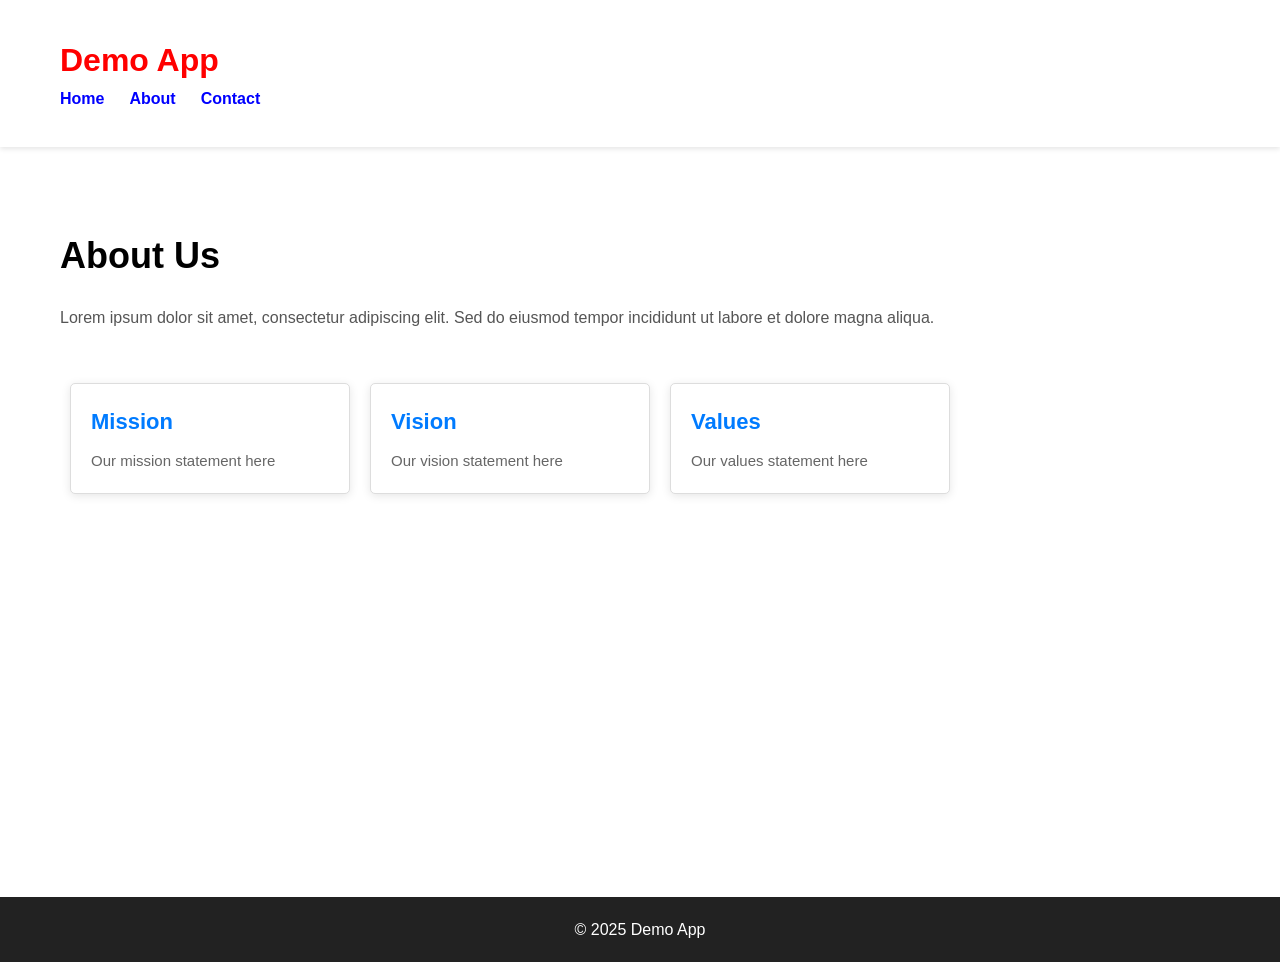
==== about.html @ 9ccf73a2 "Add demo web project with intentional CSS issues Co-authored-by: sanketborate-dev <222601230+sanketb" ====
<!DOCTYPE html>
<html lang="en">
<head>
    <meta charset="UTF-8">
    <meta name="viewport" content="width=device-width, initial-scale=1.0">
    <title>About - Demo App</title>
    <link rel="stylesheet" href="styles/main.css">
    <link rel="stylesheet" href="styles/components.css">
</head>
<body>
    <header class="header">
        <div class="container">
            <h1 style="color: #ff0000; font-size: 32px;">Demo App</h1>
            <nav class="nav">
                <ul style="list-style: none; display: flex;">
                    <li><a href="index.html" style="color: blue;">Home</a></li>
                    <li><a href="about.html" style="color: blue;">About</a></li>
                    <li><a href="#" style="color: blue;">Contact</a></li>
                </ul>
            </nav>
        </div>
    </header>

    <main class="main-content">
        <section style="padding: 60px 0;">
            <div class="container">
                <h2 style="color: #000; font-size: 36px; margin-bottom: 20px;">About Us</h2>
                <p style="font-size: 16px; line-height: 1.8; color: #555;">
                    Lorem ipsum dolor sit amet, consectetur adipiscing elit. 
                    Sed do eiusmod tempor incididunt ut labore et dolore magna aliqua.
                </p>
                
                <div style="margin-top: 40px;">
                    <div class="card" style="display: inline-block; width: 280px; margin: 10px;">
                        <h3 style="color: #007bff; font-size: 22px;">Mission</h3>
                        <p style="color: #666; font-size: 15px;">Our mission statement here</p>
                    </div>
                    <div class="card" style="display: inline-block; width: 280px; margin: 10px;">
                        <h3 style="color: #007bff; font-size: 22px;">Vision</h3>
                        <p style="color: #666; font-size: 15px;">Our vision statement here</p>
                    </div>
                    <div class="card" style="display: inline-block; width: 280px; margin: 10px;">
                        <h3 style="color: #007bff; font-size: 22px;">Values</h3>
                        <p style="color: #666; font-size: 15px;">Our values statement here</p>
                    </div>
                </div>
            </div>
        </section>
    </main>

    <footer class="footer" style="background: #222; color: #fff; padding: 20px; text-align: center;">
        <p>&copy; 2025 Demo App</p>
    </footer>
</body>
</html>
---- styles/main.css ----
/* Main stylesheet with inconsistent styles */

* {
    margin: 0;
    padding: 0;
    box-sizing: border-box;
}

body {
    font-family: Arial, sans-serif;
    line-height: 1.6;
    color: #333;
}

.container {
    width: 1200px;
    margin: 0 auto;
    padding: 20px;
}

/* Header - inconsistent spacing */
.header {
    background-color: #ffffff;
    box-shadow: 0 2px 5px rgba(0,0,0,0.1);
    padding: 15px 0;
}

.nav ul {
    margin: 0;
    padding: 0;
}

.nav li {
    margin-right: 25px;
}

.nav a {
    text-decoration: none;
    font-weight: bold;
}

/* Main content - no responsive design */
.main-content {
    min-height: calc(100vh - 200px);
}

.hero {
    margin-bottom: 40px;
}

/* Features section - broken layout */
.features {
    padding: 40px 0;
}

.card {
    background: white;
    padding: 30px;
    margin: 15px;
    border-radius: 5px;
    box-shadow: 0 2px 10px rgba(0,0,0,0.1);
    width: 300px;
    float: left;
}

/* Form section - inconsistent spacing and sizes */
.form-section {
    padding: 50px 0;
    background: #f5f5f5;
}

.contact-form {
    max-width: 400px;
    margin: 0 auto;
}

/* Footer - different color scheme */
.footer {
    margin-top: 50px;
}

/* Modal - poor positioning */
.modal {
    display: none;
    position: fixed;
    z-index: 1;
    left: 0;
    top: 0;
    width: 100%;
    height: 100%;
    background-color: rgba(0,0,0,0.4);
}

.modal-content {
    background-color: white;
    margin: 100px auto;
    padding: 20px;
    border: 1px solid #888;
    width: 400px;
}

.close {
    float: right;
    cursor: pointer;
}

/* Overlapping button styles */
.btn {
    cursor: pointer;
    border-radius: 5px;
    font-size: 16px;
}

button {
    font-size: 14px;
}

/* Random unused styles */
.old-class {
    color: red;
}

.deprecated {
    display: block;
}
---- styles/components.css ----
/* Components stylesheet with duplicate and conflicting styles */

.btn {
    background-color: #007bff;
    color: #fff;
    padding: 12px 24px;
    border: none;
    border-radius: 4px;
}

/* Duplicate button style with different values */
.btn {
    padding: 10px 20px;
    font-size: 14px;
}

.card {
    border: 1px solid #ddd;
}

.card h3 {
    margin-bottom: 10px;
    font-size: 24px;
}

/* Conflicting card padding */
.card {
    padding: 20px;
}

/* Modal styles - duplicated from main.css */
.modal {
    position: fixed;
    top: 0;
    left: 0;
}

.modal-content {
    padding: 30px;
}

/* Form elements - no consistency */
input {
    border: 1px solid #ccc;
    border-radius: 3px;
}

textarea {
    border: 2px solid #999;
    border-radius: 5px;
    font-family: inherit;
}

/* Random conflicting styles */
h2 {
    color: #222;
    margin-bottom: 15px;
}

h3 {
    color: #444;
}

/* Unused component styles */
.sidebar {
    width: 250px;
    background: #f0f0f0;
}

.widget {
    padding: 15px;
    margin-bottom: 20px;
}
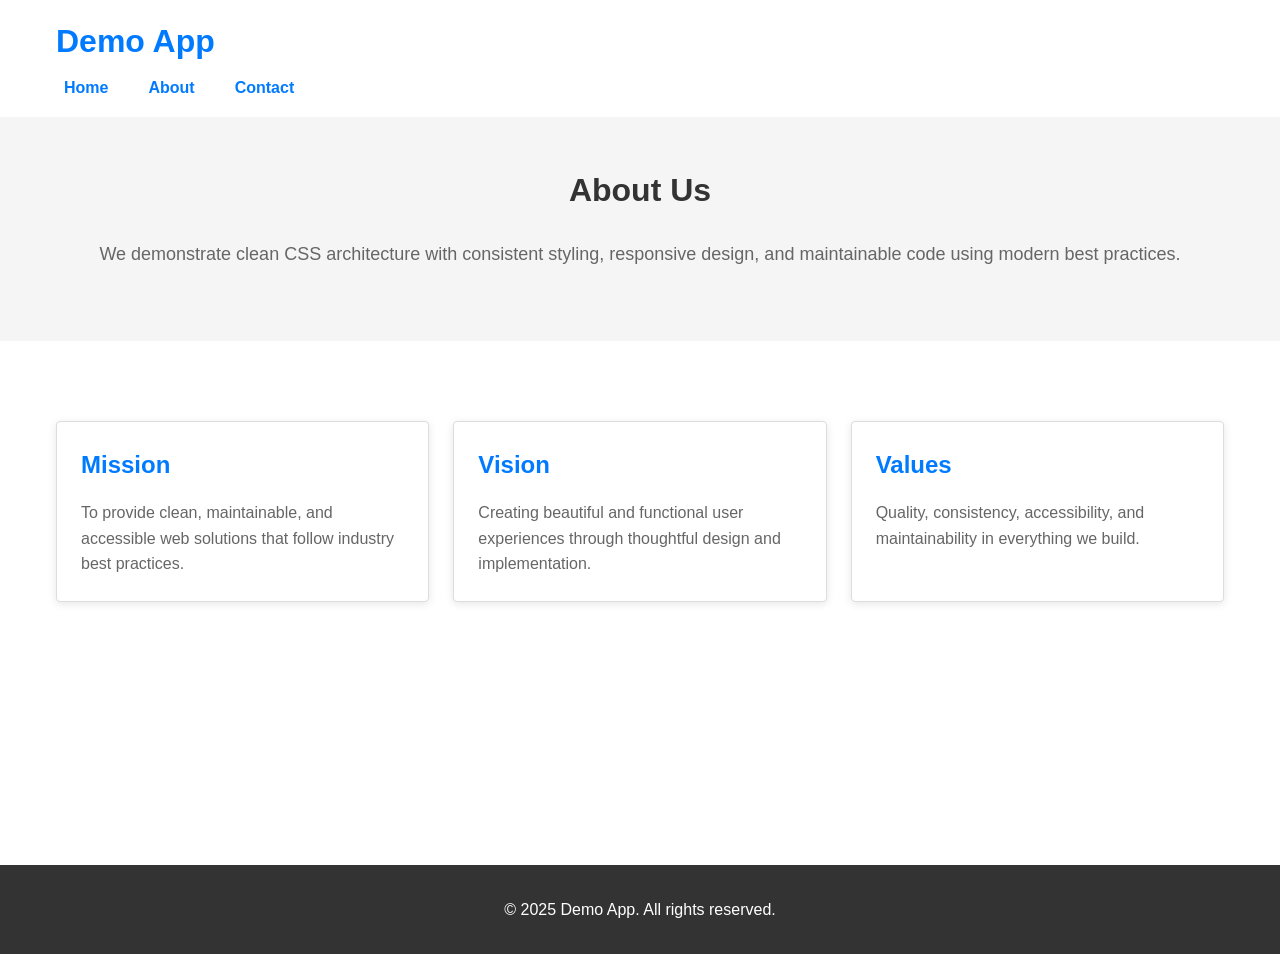
==== commit 72762a4c: "Fix all CSS issues: remove inline styles, apply BEM, make responsive, use CSS variables Co-authored-" ====
--- a/about.html
+++ b/about.html
@@ -10,46 +10,59 @@
 <body>
     <header class="header">
         <div class="container">
-            <h1 style="color: #ff0000; font-size: 32px;">Demo App</h1>
+            <h1 class="header__title">Demo App</h1>
             <nav class="nav">
-                <ul style="list-style: none; display: flex;">
-                    <li><a href="index.html" style="color: blue;">Home</a></li>
-                    <li><a href="about.html" style="color: blue;">About</a></li>
-                    <li><a href="#" style="color: blue;">Contact</a></li>
+                <ul class="nav__list">
+                    <li class="nav__item"><a href="index.html" class="nav__link">Home</a></li>
+                    <li class="nav__item"><a href="about.html" class="nav__link">About</a></li>
+                    <li class="nav__item"><a href="index.html#contact" class="nav__link">Contact</a></li>
                 </ul>
             </nav>
         </div>
     </header>
 
     <main class="main-content">
-        <section style="padding: 60px 0;">
+        <section class="hero">
             <div class="container">
-                <h2 style="color: #000; font-size: 36px; margin-bottom: 20px;">About Us</h2>
-                <p style="font-size: 16px; line-height: 1.8; color: #555;">
-                    Lorem ipsum dolor sit amet, consectetur adipiscing elit. 
-                    Sed do eiusmod tempor incididunt ut labore et dolore magna aliqua.
+                <h2 class="heading--primary">About Us</h2>
+                <p class="hero__description">
+                    We demonstrate clean CSS architecture with consistent styling, 
+                    responsive design, and maintainable code using modern best practices.
                 </p>
-                
-                <div style="margin-top: 40px;">
-                    <div class="card" style="display: inline-block; width: 280px; margin: 10px;">
-                        <h3 style="color: #007bff; font-size: 22px;">Mission</h3>
-                        <p style="color: #666; font-size: 15px;">Our mission statement here</p>
+            </div>
+        </section>
+        
+        <section class="features">
+            <div class="container">
+                <div class="features__container">
+                    <div class="card">
+                        <h3 class="card__title">Mission</h3>
+                        <p class="card__description">
+                            To provide clean, maintainable, and accessible web solutions 
+                            that follow industry best practices.
+                        </p>
                     </div>
-                    <div class="card" style="display: inline-block; width: 280px; margin: 10px;">
-                        <h3 style="color: #007bff; font-size: 22px;">Vision</h3>
-                        <p style="color: #666; font-size: 15px;">Our vision statement here</p>
+                    <div class="card">
+                        <h3 class="card__title">Vision</h3>
+                        <p class="card__description">
+                            Creating beautiful and functional user experiences through 
+                            thoughtful design and implementation.
+                        </p>
                     </div>
-                    <div class="card" style="display: inline-block; width: 280px; margin: 10px;">
-                        <h3 style="color: #007bff; font-size: 22px;">Values</h3>
-                        <p style="color: #666; font-size: 15px;">Our values statement here</p>
+                    <div class="card">
+                        <h3 class="card__title">Values</h3>
+                        <p class="card__description">
+                            Quality, consistency, accessibility, and maintainability 
+                            in everything we build.
+                        </p>
                     </div>
                 </div>
             </div>
         </section>
     </main>
 
-    <footer class="footer" style="background: #222; color: #fff; padding: 20px; text-align: center;">
-        <p>&copy; 2025 Demo App</p>
+    <footer class="footer">
+        <p class="footer__text">&copy; 2025 Demo App. All rights reserved.</p>
     </footer>
 </body>
 </html>
--- a/styles/main.css
+++ b/styles/main.css
@@ -1,4 +1,49 @@
-/* Main stylesheet with inconsistent styles */
+/* ==========================================================================
+   Main Stylesheet - Demo Application
+   Clean, maintainable CSS with BEM naming convention
+   ========================================================================== */
+
+/* CSS Variables for consistent theming */
+:root {
+    /* Colors */
+    --color-primary: #007bff;
+    --color-primary-dark: #0056b3;
+    --color-secondary: #6c757d;
+    --color-success: #28a745;
+    --color-danger: #dc3545;
+    --color-text: #333333;
+    --color-text-light: #666666;
+    --color-bg: #ffffff;
+    --color-bg-light: #f5f5f5;
+    --color-border: #dddddd;
+    --color-shadow: rgba(0, 0, 0, 0.1);
+    
+    /* Typography */
+    --font-family-base: Arial, Helvetica, sans-serif;
+    --font-size-base: 16px;
+    --font-size-sm: 14px;
+    --font-size-lg: 18px;
+    --font-size-xl: 24px;
+    --font-size-xxl: 32px;
+    --line-height-base: 1.6;
+    
+    /* Spacing */
+    --spacing-xs: 8px;
+    --spacing-sm: 16px;
+    --spacing-md: 24px;
+    --spacing-lg: 32px;
+    --spacing-xl: 48px;
+    
+    /* Layout */
+    --container-max-width: 1200px;
+    --border-radius: 4px;
+    --box-shadow: 0 2px 8px var(--color-shadow);
+    --transition: all 0.3s ease;
+}
+
+/* ==========================================================================
+   Base Styles
+   ========================================================================== */
 
 * {
     margin: 0;
@@ -7,119 +52,147 @@
 }
 
 body {
-    font-family: Arial, sans-serif;
-    line-height: 1.6;
-    color: #333;
+    font-family: var(--font-family-base);
+    font-size: var(--font-size-base);
+    line-height: var(--line-height-base);
+    color: var(--color-text);
+    background-color: var(--color-bg);
 }
 
+/* ==========================================================================
+   Layout Components
+   ========================================================================== */
+
+/* Container - Responsive */
 .container {
-    width: 1200px;
+    width: 100%;
+    max-width: var(--container-max-width);
     margin: 0 auto;
-    padding: 20px;
+    padding: 0 var(--spacing-sm);
 }
 
-/* Header - inconsistent spacing */
+/* Header */
 .header {
-    background-color: #ffffff;
-    box-shadow: 0 2px 5px rgba(0,0,0,0.1);
-    padding: 15px 0;
+    background-color: var(--color-bg);
+    box-shadow: var(--box-shadow);
+    padding: var(--spacing-sm) 0;
 }
 
-.nav ul {
-    margin: 0;
-    padding: 0;
+.header__title {
+    color: var(--color-primary);
+    font-size: var(--font-size-xxl);
+    margin-bottom: var(--spacing-xs);
 }
 
-.nav li {
-    margin-right: 25px;
+/* Navigation */
+.nav__list {
+    list-style: none;
+    display: flex;
+    flex-wrap: wrap;
+    gap: var(--spacing-md);
 }
 
-.nav a {
-    text-decoration: none;
-    font-weight: bold;
+.nav__item {
+    margin: 0;
 }
 
-/* Main content - no responsive design */
+.nav__link {
+    color: var(--color-primary);
+    text-decoration: none;
+    font-weight: 600;
+    padding: var(--spacing-xs);
+    transition: var(--transition);
+}
+
+.nav__link:hover,
+.nav__link:focus {
+    color: var(--color-primary-dark);
+    outline: 2px solid var(--color-primary);
+    outline-offset: 2px;
+}
+
+/* Main Content */
 .main-content {
     min-height: calc(100vh - 200px);
 }
 
+/* ==========================================================================
+   Section Components
+   ========================================================================== */
+
+/* Hero Section */
 .hero {
-    margin-bottom: 40px;
+    background-color: var(--color-bg-light);
+    padding: var(--spacing-xl) var(--spacing-sm);
+    text-align: center;
+    margin-bottom: var(--spacing-lg);
 }
 
-/* Features section - broken layout */
-.features {
-    padding: 40px 0;
+.hero__title {
+    color: var(--color-text);
+    font-size: var(--font-size-xxl);
+    margin-bottom: var(--spacing-sm);
 }
 
-.card {
-    background: white;
-    padding: 30px;
-    margin: 15px;
-    border-radius: 5px;
-    box-shadow: 0 2px 10px rgba(0,0,0,0.1);
-    width: 300px;
-    float: left;
+.hero__description {
+    font-size: var(--font-size-lg);
+    color: var(--color-text-light);
+    margin-bottom: var(--spacing-md);
 }
 
-/* Form section - inconsistent spacing and sizes */
-.form-section {
-    padding: 50px 0;
-    background: #f5f5f5;
+/* Features Section */
+.features {
+    padding: var(--spacing-xl) 0;
 }
 
-.contact-form {
-    max-width: 400px;
-    margin: 0 auto;
+.features__container {
+    display: grid;
+    grid-template-columns: repeat(auto-fit, minmax(280px, 1fr));
+    gap: var(--spacing-md);
 }
 
-/* Footer - different color scheme */
+/* Footer */
 .footer {
-    margin-top: 50px;
+    background-color: var(--color-text);
+    color: var(--color-bg);
+    padding: var(--spacing-lg);
+    text-align: center;
+    margin-top: var(--spacing-xl);
 }
 
-/* Modal - poor positioning */
-.modal {
-    display: none;
-    position: fixed;
-    z-index: 1;
-    left: 0;
-    top: 0;
-    width: 100%;
-    height: 100%;
-    background-color: rgba(0,0,0,0.4);
+.footer__text {
+    margin: 0;
 }
 
-.modal-content {
-    background-color: white;
-    margin: 100px auto;
-    padding: 20px;
-    border: 1px solid #888;
-    width: 400px;
+/* ==========================================================================
+   Responsive Design
+   ========================================================================== */
+
+@media (max-width: 768px) {
+    .header__title {
+        font-size: var(--font-size-xl);
+    }
+    
+    .nav__list {
+        flex-direction: column;
+        gap: var(--spacing-xs);
+    }
+    
+    .hero__title {
+        font-size: var(--font-size-xl);
+    }
+    
+    .features__container {
+        grid-template-columns: 1fr;
+    }
 }
 
-.close {
-    float: right;
-    cursor: pointer;
+@media (max-width: 480px) {
+    .container {
+        padding: 0 var(--spacing-xs);
+    }
+    
+    .hero {
+        padding: var(--spacing-md) var(--spacing-xs);
+    }
 }
-
-/* Overlapping button styles */
-.btn {
-    cursor: pointer;
-    border-radius: 5px;
-    font-size: 16px;
-}
-
-button {
-    font-size: 14px;
-}
-
-/* Random unused styles */
-.old-class {
-    color: red;
-}
-
-.deprecated {
-    display: block;
-}
--- a/styles/components.css
+++ b/styles/components.css
@@ -1,73 +1,250 @@
-/* Components stylesheet with duplicate and conflicting styles */
+/* ==========================================================================
+   Components Stylesheet - Demo Application
+   Reusable UI components with BEM naming convention
+   ========================================================================== */
+
+/* ==========================================================================
+   Button Component
+   ========================================================================== */
 
 .btn {
-    background-color: #007bff;
-    color: #fff;
-    padding: 12px 24px;
+    display: inline-block;
+    padding: var(--spacing-sm) var(--spacing-md);
+    font-size: var(--font-size-base);
+    font-weight: 600;
+    text-align: center;
+    text-decoration: none;
     border: none;
-    border-radius: 4px;
-}
-
-/* Duplicate button style with different values */
-.btn {
-    padding: 10px 20px;
-    font-size: 14px;
-}
+    border-radius: var(--border-radius);
+    cursor: pointer;
+    transition: var(--transition);
+    background-color: var(--color-primary);
+    color: var(--color-bg);
+}
+
+.btn:hover,
+.btn:focus {
+    background-color: var(--color-primary-dark);
+    transform: translateY(-2px);
+    box-shadow: var(--box-shadow);
+    outline: 2px solid var(--color-primary);
+    outline-offset: 2px;
+}
+
+.btn:active {
+    transform: translateY(0);
+}
+
+.btn--secondary {
+    background-color: var(--color-secondary);
+}
+
+.btn--success {
+    background-color: var(--color-success);
+}
+
+/* ==========================================================================
+   Card Component
+   ========================================================================== */
 
 .card {
-    border: 1px solid #ddd;
-}
-
-.card h3 {
-    margin-bottom: 10px;
-    font-size: 24px;
-}
-
-/* Conflicting card padding */
-.card {
-    padding: 20px;
-}
-
-/* Modal styles - duplicated from main.css */
+    background-color: var(--color-bg);
+    padding: var(--spacing-md);
+    border: 1px solid var(--color-border);
+    border-radius: var(--border-radius);
+    box-shadow: var(--box-shadow);
+    transition: var(--transition);
+}
+
+.card:hover {
+    box-shadow: 0 4px 12px var(--color-shadow);
+    transform: translateY(-4px);
+}
+
+.card__title {
+    color: var(--color-primary);
+    font-size: var(--font-size-xl);
+    margin-bottom: var(--spacing-sm);
+}
+
+.card__description {
+    color: var(--color-text-light);
+    font-size: var(--font-size-base);
+    line-height: var(--line-height-base);
+}
+
+/* ==========================================================================
+   Modal Component
+   ========================================================================== */
+
 .modal {
+    display: none;
     position: fixed;
+    z-index: 1000;
+    left: 0;
     top: 0;
-    left: 0;
-}
-
-.modal-content {
-    padding: 30px;
-}
-
-/* Form elements - no consistency */
-input {
-    border: 1px solid #ccc;
-    border-radius: 3px;
-}
-
-textarea {
-    border: 2px solid #999;
-    border-radius: 5px;
-    font-family: inherit;
-}
-
-/* Random conflicting styles */
-h2 {
-    color: #222;
-    margin-bottom: 15px;
-}
-
-h3 {
-    color: #444;
-}
-
-/* Unused component styles */
-.sidebar {
-    width: 250px;
-    background: #f0f0f0;
-}
-
-.widget {
-    padding: 15px;
-    margin-bottom: 20px;
-}
+    width: 100%;
+    height: 100%;
+    background-color: rgba(0, 0, 0, 0.5);
+    animation: fadeIn 0.3s ease;
+}
+
+.modal--active {
+    display: flex;
+    align-items: center;
+    justify-content: center;
+}
+
+.modal__content {
+    background-color: var(--color-bg);
+    padding: var(--spacing-lg);
+    border-radius: var(--border-radius);
+    box-shadow: 0 4px 20px var(--color-shadow);
+    max-width: 500px;
+    width: 90%;
+    animation: slideDown 0.3s ease;
+}
+
+.modal__close {
+    float: right;
+    color: var(--color-text);
+    font-size: var(--font-size-xxl);
+    font-weight: 700;
+    line-height: 1;
+    cursor: pointer;
+    transition: var(--transition);
+}
+
+.modal__close:hover,
+.modal__close:focus {
+    color: var(--color-danger);
+    outline: 2px solid var(--color-danger);
+    outline-offset: 2px;
+}
+
+.modal__title {
+    color: var(--color-text);
+    font-size: var(--font-size-xl);
+    margin-bottom: var(--spacing-sm);
+}
+
+/* ==========================================================================
+   Form Components
+   ========================================================================== */
+
+.form-section {
+    padding: var(--spacing-xl) 0;
+    background-color: var(--color-bg-light);
+}
+
+.form {
+    max-width: 500px;
+    margin: 0 auto;
+}
+
+.form__title {
+    color: var(--color-text);
+    font-size: var(--font-size-xl);
+    margin-bottom: var(--spacing-md);
+    text-align: center;
+}
+
+.form__input,
+.form__textarea {
+    width: 100%;
+    padding: var(--spacing-sm);
+    margin-bottom: var(--spacing-sm);
+    font-family: var(--font-family-base);
+    font-size: var(--font-size-base);
+    border: 1px solid var(--color-border);
+    border-radius: var(--border-radius);
+    transition: var(--transition);
+}
+
+.form__input:focus,
+.form__textarea:focus {
+    outline: 2px solid var(--color-primary);
+    outline-offset: 2px;
+    border-color: var(--color-primary);
+}
+
+.form__textarea {
+    min-height: 120px;
+    resize: vertical;
+}
+
+.form__button {
+    width: 100%;
+}
+
+/* ==========================================================================
+   Typography Components
+   ========================================================================== */
+
+.heading--primary {
+    color: var(--color-text);
+    font-size: var(--font-size-xxl);
+    margin-bottom: var(--spacing-md);
+}
+
+.heading--secondary {
+    color: var(--color-text);
+    font-size: var(--font-size-xl);
+    margin-bottom: var(--spacing-sm);
+}
+
+.heading--tertiary {
+    color: var(--color-text);
+    font-size: var(--font-size-lg);
+    margin-bottom: var(--spacing-xs);
+}
+
+/* ==========================================================================
+   Animations
+   ========================================================================== */
+
+@keyframes fadeIn {
+    from {
+        opacity: 0;
+    }
+    to {
+        opacity: 1;
+    }
+}
+
+@keyframes slideDown {
+    from {
+        transform: translateY(-50px);
+        opacity: 0;
+    }
+    to {
+        transform: translateY(0);
+        opacity: 1;
+    }
+}
+
+/* ==========================================================================
+   Responsive Design
+   ========================================================================== */
+
+@media (max-width: 768px) {
+    .modal__content {
+        width: 95%;
+        padding: var(--spacing-md);
+    }
+    
+    .form {
+        max-width: 100%;
+    }
+}
+
+@media (max-width: 480px) {
+    .btn {
+        width: 100%;
+        padding: var(--spacing-sm);
+    }
+    
+    .card {
+        padding: var(--spacing-sm);
+    }
+}
